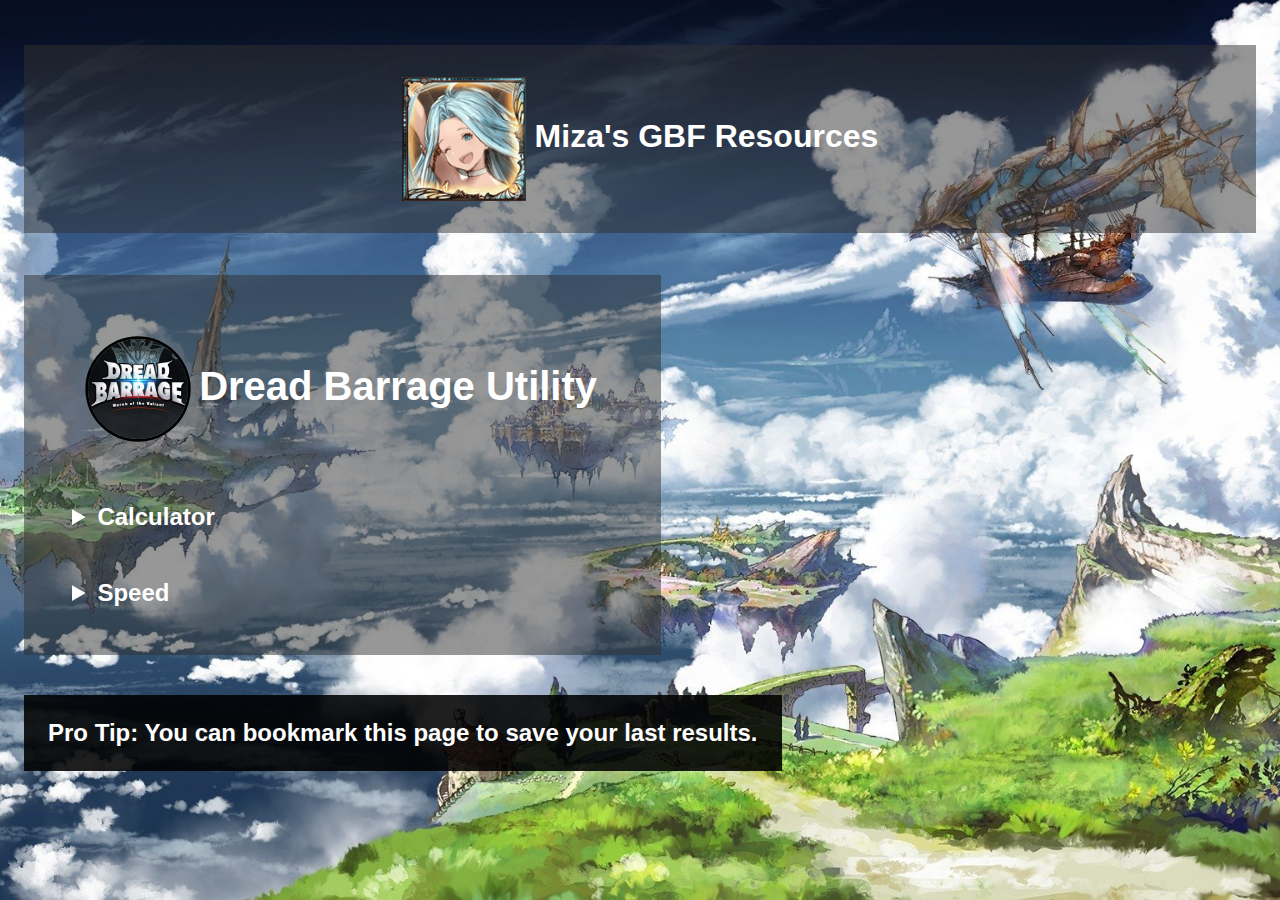
==== dbutility.html @ ac2eaf6c "dbutility" ====
<!DOCTYPE html>
<html>
<head>
    <meta charset="utf-8"/>
    <title>Miza's GBF Resources</title>
    <meta name="title" content="Miza's GBF Resources">
    <meta name="description" content="Miza's GBF Resources">
    <meta property="og:type" content="website">
    <meta property="og:url" content="https://mizagbf.github.io/">
    <meta property="og:title" content="Miza's GBF Resources">
    <meta property="og:description" content="Miza's GBF Resources">
    <meta property="twitter:card" content="summary_large_image">
    <meta property="twitter:url" content="https://mizagbf.github.io/">
    <meta property="twitter:title" content="Miza's GBF Resources">
    <meta property="twitter:description" content="Miza's GBF Resources">
    <link rel="icon" type="image/x-icon" href="assets/favicon.ico" />
    <link rel="stylesheet" href="css/style.css">
    <link rel="stylesheet" href="css/gwutility.css">
    <script src="js/dbutility.js"></script>
</head>

<body onload="load()">
    <a href="index.html" class="main-link"><h1><img src="assets/lyria.png" class="title-icon">&nbsp;Miza's GBF Resources</h1></a>
    <h2>
        <div id="category-title"><img src="assets/db.png" class="cat-icon">&nbsp;<b>Dread Barrage Utility</b></div>
        <details>
            <summary>Calculator</summary>
            <div id="category">
                <div>
                    <label for="token">Current Honor</label>
                    <input type="text" id="gwut6" name="token" value="0" placeholder="Your Tokens" onkeyup="if(event.key === 'Enter') calculator();">
                </div>
                <div>
                    <label for="token">Owned Tokens</label>
                    <input type="text" id="gwut1" name="token" value="0" placeholder="Your Tokens" onkeyup="if(event.key === 'Enter') calculator();">
                </div>
                <div>
                    <label for="posbox">Current Box</label>
                    <input type="text" id="gwut2" name="posbox" value="1" placeholder="Current Box" onkeyup="if(event.key === 'Enter') calculator();">
                </div>
                <div><label for="selection">Target</label></div>
                <select id="gwut4" name="selection">
                    <option value="0">Token</option>
                    <option value="1">Box</option>
                    <option value="3">Honor</option>
                </select>
                <input type="text" id="gwut5" value="1" placeholder="How much?" onkeyup="if(event.key === 'Enter') calculator();">
                <button id="gwut1confirm" type="button" onclick="calculator()">Calculate</button>
            </div>
            <div id="category">
                <div id="calc-result">
                    Please select what you want to calculate.
                </div>
            </div>
        </details>
        <details>
            <summary>Speed</summary>
            <div id="category">
                <div>
                    <label for="delay">Loading Delay</label>
                    <input type="text" id="gwut10" name="delay" value="" placeholder="Loading Time" onkeyup="if(event.key === 'Enter') speed();">
                </div>
                <div>
                    <label for="nm90">★</label>
                    <input type="text" id="gwut11" name="nm90" value="" placeholder="Clear Time" onkeyup="if(event.key === 'Enter') speed();">
                </div>
                <div>
                    <label for="nm95">★★</label>
                    <input type="text" id="gwut12" name="nm95" value="" placeholder="Clear Time" onkeyup="if(event.key === 'Enter') speed();">
                </div>
                <div>
                    <label for="nm100">★★★</label>
                    <input type="text" id="gwut13" name="nm100" value="" placeholder="Clear Time" onkeyup="if(event.key === 'Enter') speed();">
                </div>
                <div>
                    <label for="nm150">★★★★</label>
                    <input type="text" id="gwut14" name="nm150" value="" placeholder="Clear Time" onkeyup="if(event.key === 'Enter') speed();">
                </div>
                <div>
                    <label for="nm200">★★★★</label>
                    <input type="text" id="gwut15" name="nm200" value="" placeholder="Clear Time" onkeyup="if(event.key === 'Enter') speed();">
                </div>
                <button id="gwut2confirm" type="button" onclick="speed()">Compare</button>
            </div>
            <div id="category">
                <div id="speed-result">
                    Input the clear times of fights you want to compare, in seconds.
                </div>
            </div>
        </details>
    </h2>
    <h2 style="background-color: #000000e0">
        Pro Tip: You can bookmark this page to save your last results.
    </h2>
</body>
</html>
---- css/style.css ----
html { 
    background: url(../assets/background.jpg) no-repeat center center fixed; 
    -webkit-background-size: cover;
    -moz-background-size: cover;
    -o-background-size: cover;
    background-size: cover;
}

body {
    font-family: sans-serif;
    font-size: 16px;
    padding: 1em;
}

h1 {
    background: #30303080;
    padding: 1em;
    text-align: center;
    color: white;
}

h2 {
    color: white;
    background: #30303080;
    display: inline-block;
    padding: 1em;
}

p {
    color: white;
}

a {
    color: inherit;
}

#category-title {
    font-size: 40px;
    padding: 1em;
}

#category {
    background: #20202080;
    font-size: 16px;
    padding: 1em;
    color: black;
}

.elem {
    display: inline-block;
    vertical-align:middle;
    padding: 20px 20px 0px;
}

.title-icon {
    vertical-align:middle;
    height:124px;;
}

.main-link {
    text-decoration: none;
}

.cat-link {
    display: inline-block;
    border: 2px solid black;
    border-radius: 5px;
    background-color: #b8b8b8b0;
    padding: 5px 5px 5px;
    text-align: center;
}

.cat-link:hover {
    background-color: #98dde3b0;
}

.cat-icon {
    display: inline-block;
    vertical-align:middle;
    height:100px;
    border-radius: 50%;
    box-shadow: 0 0 0 2pt #000000
}
---- css/gwutility.css ----
label {
    color: white;
    width: 170px;
    display: inline-block;
    margin: 5px;
}

input, select, button {
    background-color: #ffffffb0;
    border: 2px solid #000000;
    margin: 5px;
    width: 170px;
    font-size: 25px;
    display: inline-block;
}

button {
    border-radius: 10px;
}

summary {
    margin: 1em;
}

#calc-result, #speed-result {
    color: white;
    font-size: 20px;
    background-color: #000000;
    padding: 1em;
}
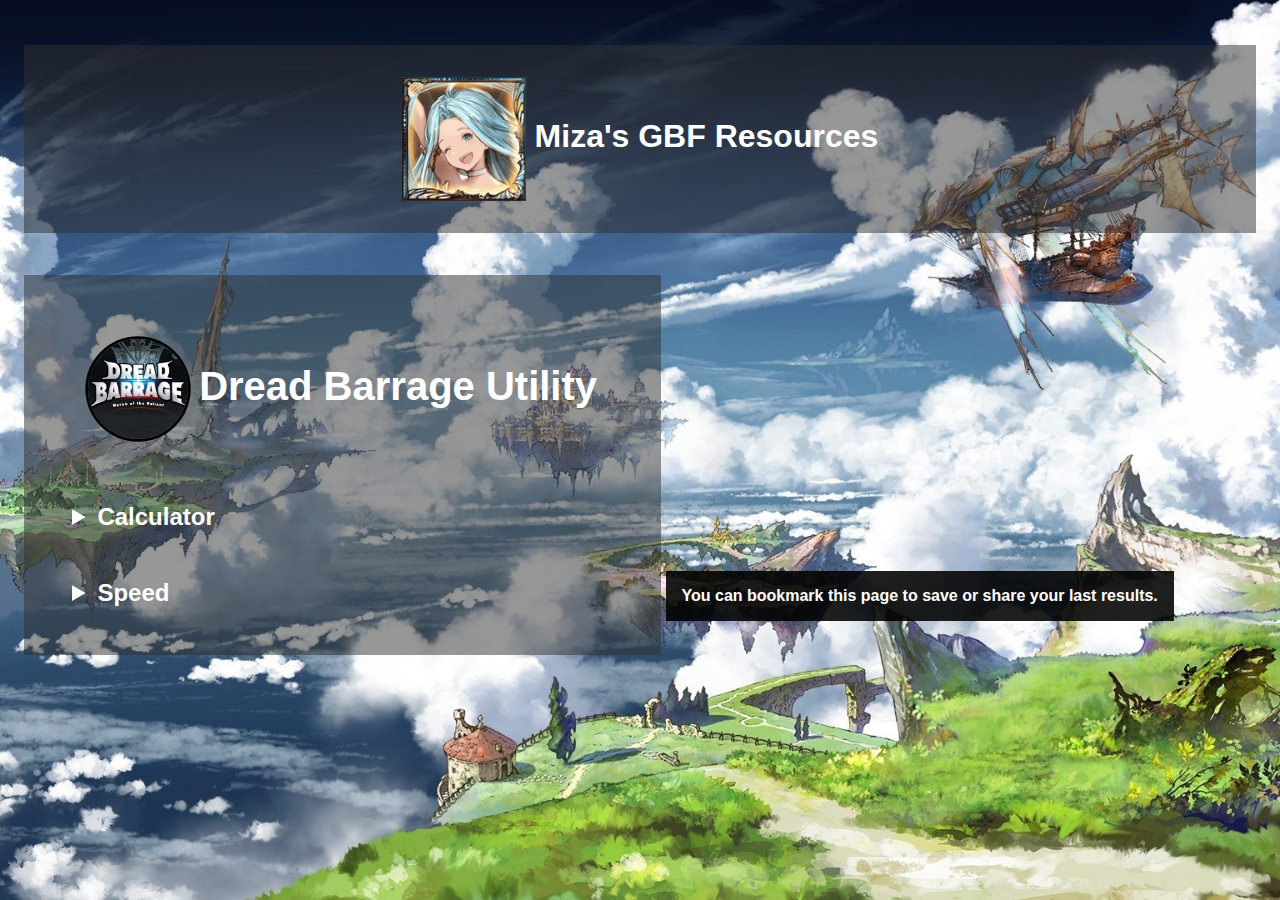
==== commit c58b0047: "spark" ====
--- a/dbutility.html
+++ b/dbutility.html
@@ -89,8 +89,8 @@
             </div>
         </details>
     </h2>
-    <h2 style="background-color: #000000e0">
-        Pro Tip: You can bookmark this page to save your last results.
+    <h2 id="tip">
+        You can bookmark this page to save or share your last results.
     </h2>
 </body>
 </html>--- a/css/style.css
+++ b/css/style.css
@@ -80,4 +80,9 @@
     height:100px;
     border-radius: 50%;
     box-shadow: 0 0 0 2pt #000000
+}
+
+#tip {
+    background-color: #000000e0;
+    font-size: 16px;
 }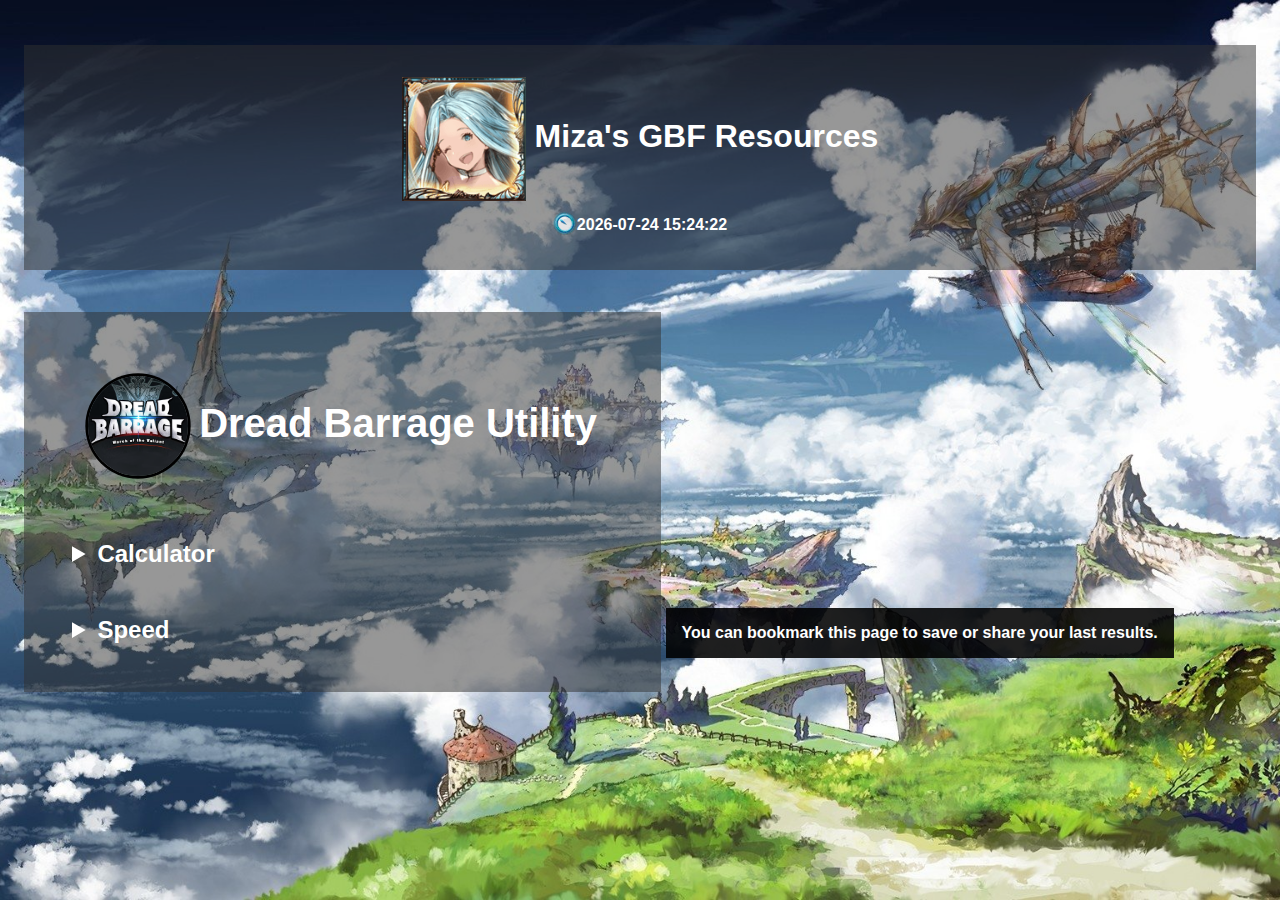
==== commit 8abcfaa1: "clock" ====
--- a/dbutility.html
+++ b/dbutility.html
@@ -16,11 +16,12 @@
     <link rel="icon" type="image/x-icon" href="assets/favicon.ico" />
     <link rel="stylesheet" href="css/style.css">
     <link rel="stylesheet" href="css/gwutility.css">
+    <script src="js/clock.js"></script>
     <script src="js/dbutility.js"></script>
 </head>
 
 <body onload="load()">
-    <a href="index.html" class="main-link"><h1><img src="assets/lyria.png" class="title-icon">&nbsp;Miza's GBF Resources</h1></a>
+    <a href="index.html" class="main-link"><h1><img src="assets/lyria.png" class="title-icon">&nbsp;Miza's GBF Resources<br><img src="assets/clock.png" id="clock-icon"><div id="clock"></div></h1></a>
     <h2>
         <div id="category-title"><img src="assets/db.png" class="cat-icon">&nbsp;<b>Dread Barrage Utility</b></div>
         <details>
--- a/css/style.css
+++ b/css/style.css
@@ -34,6 +34,18 @@
     color: inherit;
 }
 
+#clock-icon {
+    max-width:24px;
+    position: relative;
+    top: 5px;
+}
+
+#clock {
+    display: inline-block;
+    font-size: 16px;
+    color:white;
+}
+
 #category-title {
     font-size: 40px;
     padding: 1em;
@@ -50,6 +62,7 @@
     display: inline-block;
     vertical-align:middle;
     padding: 20px 20px 0px;
+    width: 100px;
 }
 
 .title-icon {
@@ -78,8 +91,9 @@
     display: inline-block;
     vertical-align:middle;
     height:100px;
+    width:100px;
     border-radius: 50%;
-    box-shadow: 0 0 0 2pt #000000
+    box-shadow: 0 0 0 2pt #000000      
 }
 
 #tip {
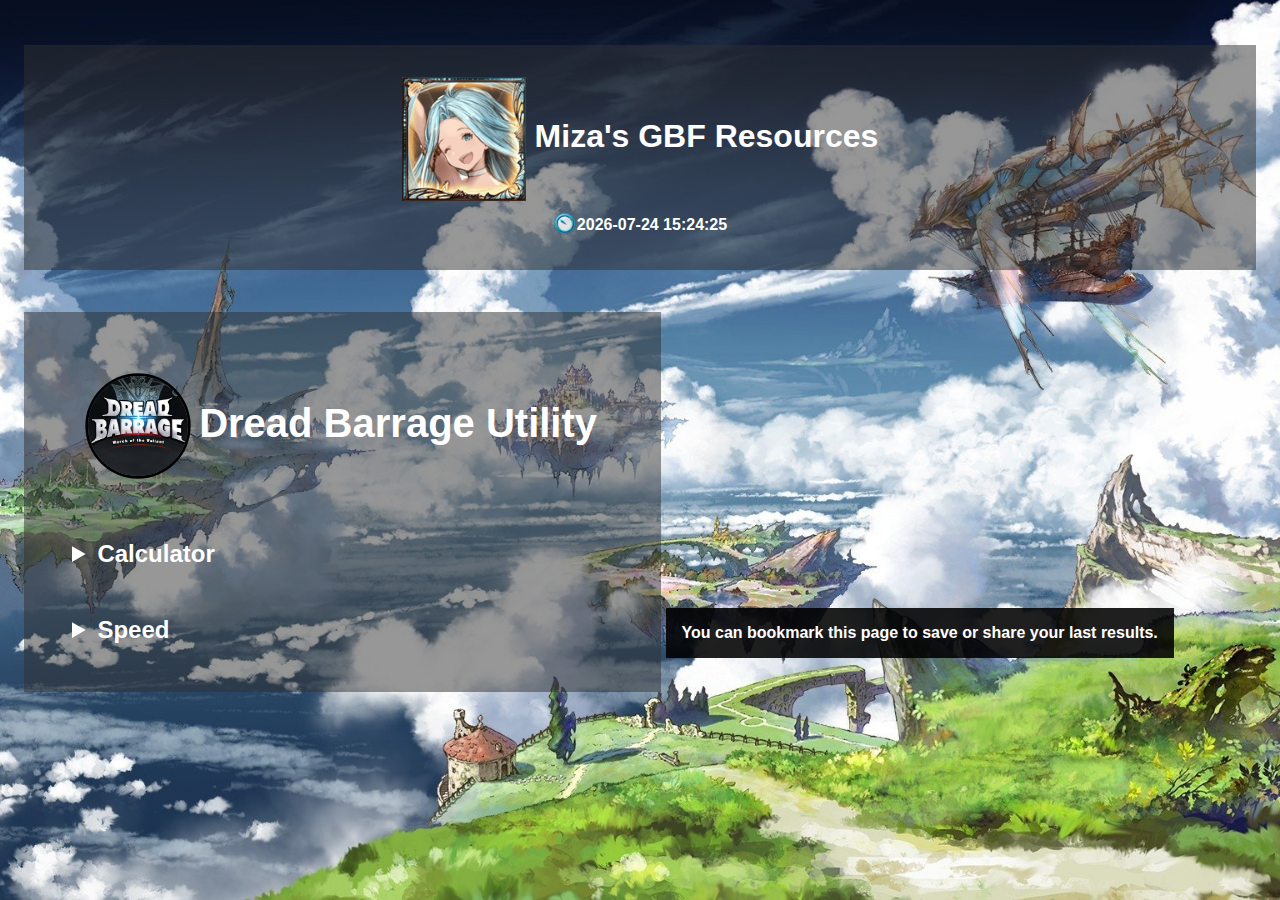
==== commit ff9a1600: "site_name" ====
--- a/dbutility.html
+++ b/dbutility.html
@@ -5,6 +5,7 @@
     <title>Miza's GBF Resources</title>
     <meta name="title" content="Miza's GBF Resources">
     <meta name="description" content="Miza's GBF Resources">
+    <meta property="og:site_name" content="Github">
     <meta property="og:type" content="website">
     <meta property="og:url" content="https://mizagbf.github.io/">
     <meta property="og:title" content="Miza's GBF Resources">
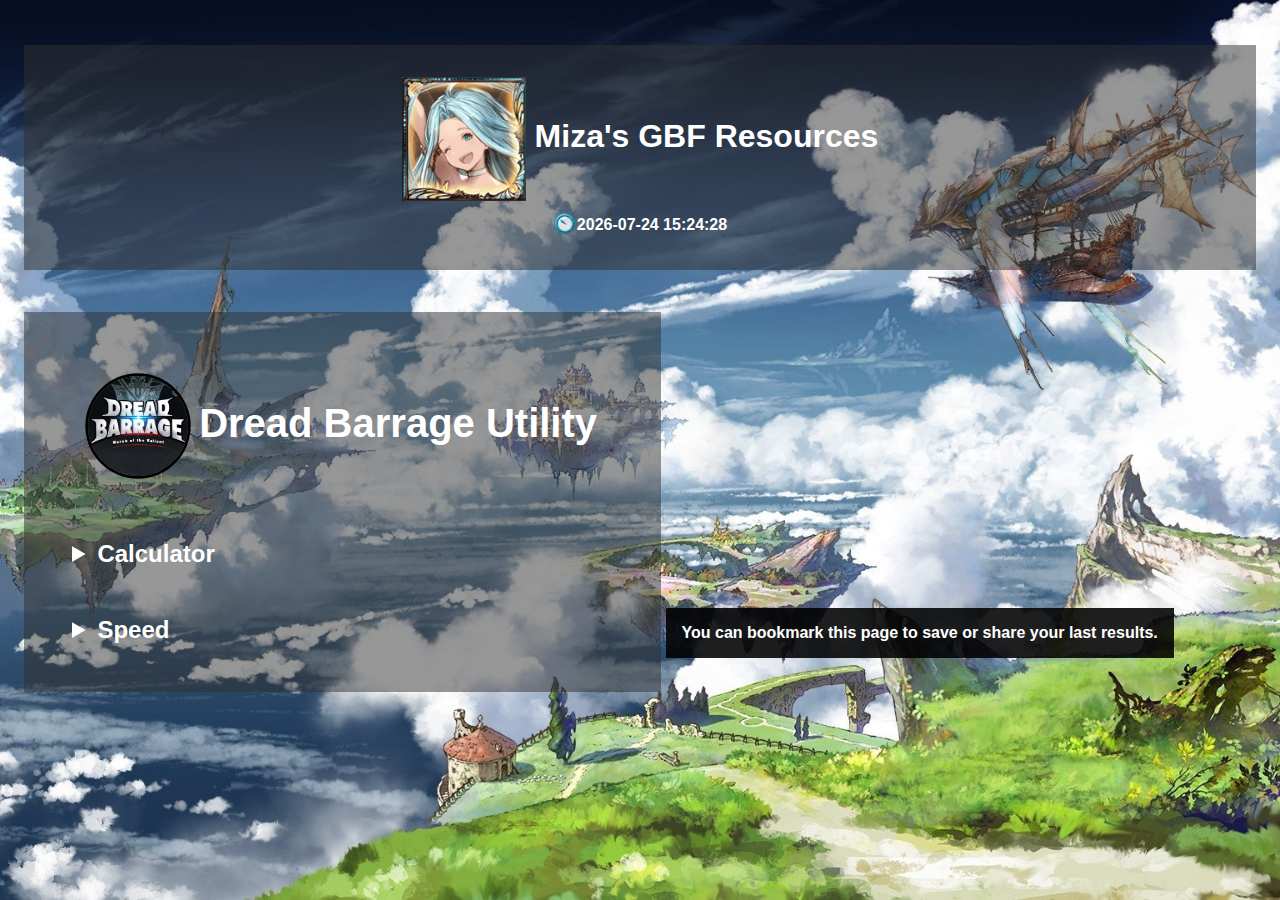
==== commit eed95088: "meta theme color" ====
--- a/dbutility.html
+++ b/dbutility.html
@@ -5,6 +5,7 @@
     <title>Miza's GBF Resources</title>
     <meta name="title" content="Miza's GBF Resources">
     <meta name="description" content="Miza's GBF Resources">
+    <meta name="theme-color" content="#5217b0">
     <meta property="og:site_name" content="Github">
     <meta property="og:type" content="website">
     <meta property="og:url" content="https://mizagbf.github.io/">
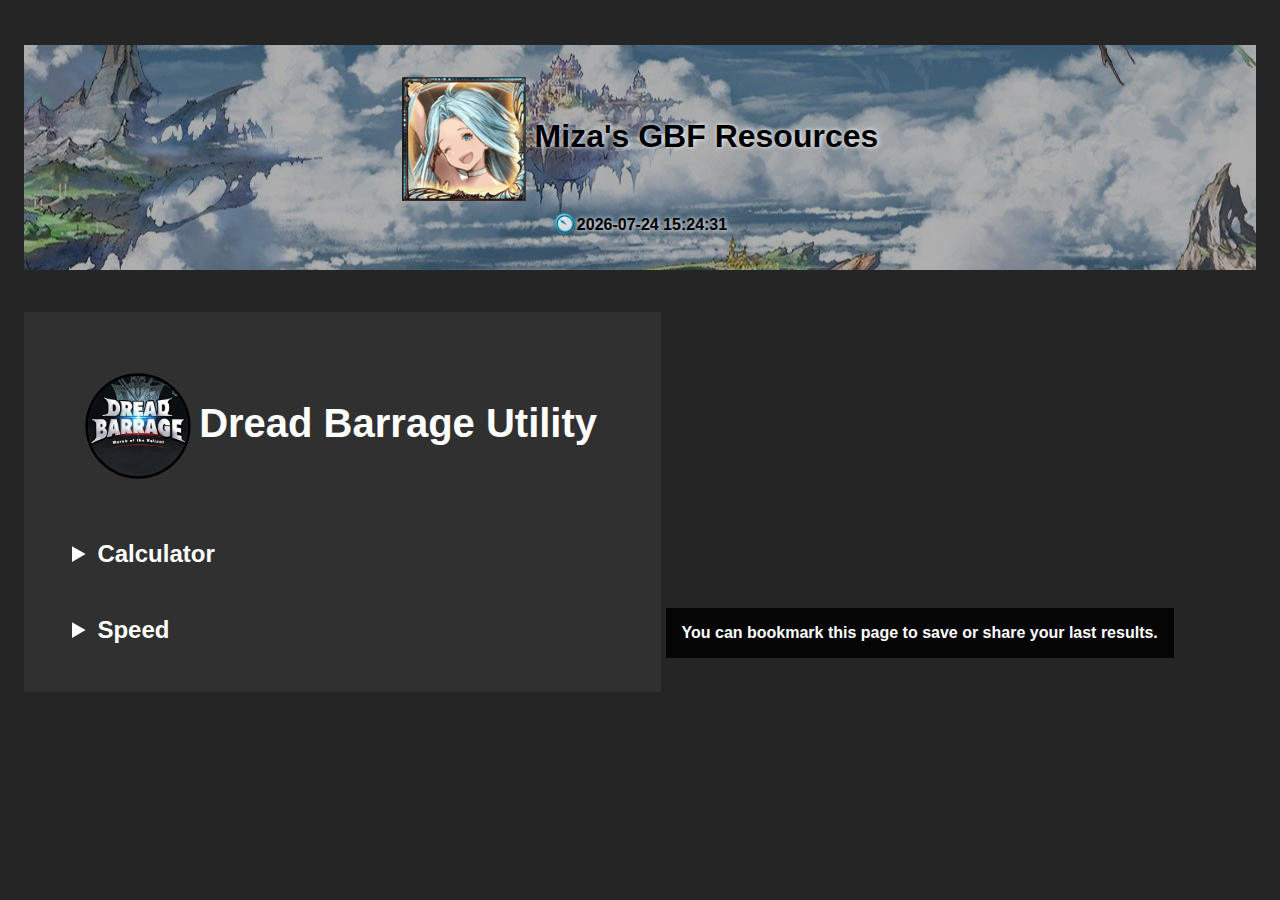
==== commit ce4c03d3: "updated css to be closer to gbfal/ap" ====
--- a/dbutility.html
+++ b/dbutility.html
@@ -23,7 +23,7 @@
 </head>
 
 <body onload="load()">
-    <a href="index.html" class="main-link"><h1><img src="assets/lyria.png" class="title-icon">&nbsp;Miza's GBF Resources<br><img src="assets/clock.png" id="clock-icon"><div id="clock"></div></h1></a>
+    <a href="index.html" class="main-link"><div id="header-bg"><h1><img src="assets/lyria.png" class="title-icon">&nbsp;Miza's GBF Resources<br><img src="assets/clock.png" id="clock-icon"><div id="clock"></div></h1></div></a>
     <h2>
         <div id="category-title"><img src="assets/db.png" class="cat-icon">&nbsp;<b>Dread Barrage Utility</b></div>
         <details>
--- a/css/style.css
+++ b/css/style.css
@@ -1,9 +1,5 @@
 html { 
-    background: url(../assets/background.jpg) no-repeat center center fixed; 
-    -webkit-background-size: cover;
-    -moz-background-size: cover;
-    -o-background-size: cover;
-    background-size: cover;
+    background: #252526;
 }
 
 body {
@@ -12,16 +8,21 @@
     padding: 1em;
 }
 
+#header-bg {
+    background: url(../assets/background.jpg) no-repeat center center;
+}
+
 h1 {
-    background: #30303080;
+    background-color: #00000050;
+    text-shadow: #ffffff 1px 0 5px;
     padding: 1em;
     text-align: center;
-    color: white;
+    color: #000000;
 }
 
 h2 {
     color: white;
-    background: #30303080;
+    background: #303030;
     display: inline-block;
     padding: 1em;
 }
@@ -43,7 +44,6 @@
 #clock {
     display: inline-block;
     font-size: 16px;
-    color:white;
 }
 
 #category-title {
@@ -52,7 +52,7 @@
 }
 
 #category {
-    background: #20202080;
+    background: #202020;
     font-size: 16px;
     padding: 1em;
     color: black;
@@ -78,13 +78,13 @@
     display: inline-block;
     border: 2px solid black;
     border-radius: 5px;
-    background-color: #b8b8b8b0;
+    background-color: #b8b8b8;
     padding: 5px 5px 5px;
     text-align: center;
 }
 
 .cat-link:hover {
-    background-color: #98dde3b0;
+    background-color: #98dde3;
 }
 
 .cat-icon {
@@ -93,10 +93,10 @@
     height:100px;
     width:100px;
     border-radius: 50%;
-    box-shadow: 0 0 0 2pt #000000      
+    box-shadow: 0 0 0 2pt #000000
 }
 
 #tip {
-    background-color: #000000e0;
+    background-color: #050505;
     font-size: 16px;
 }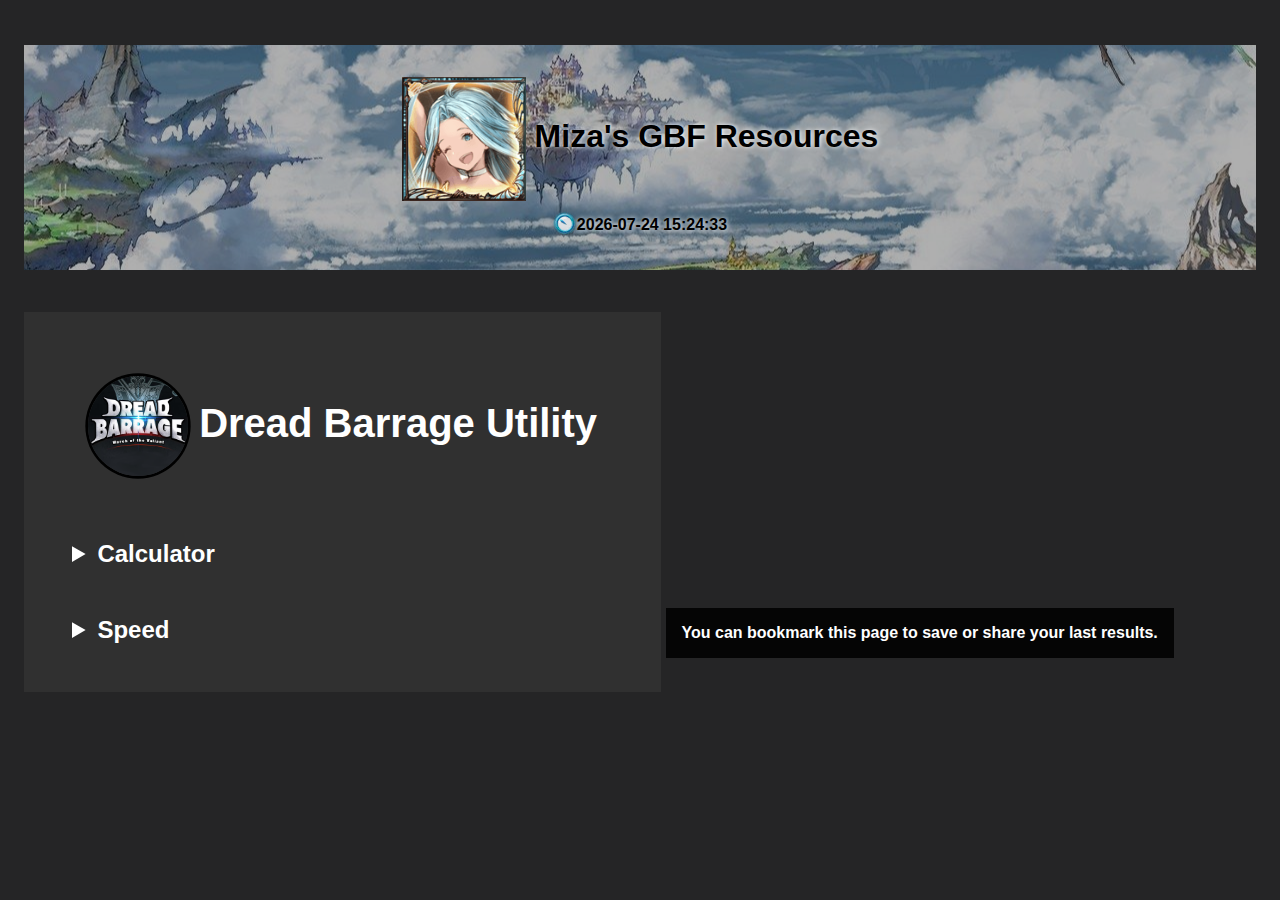
==== commit 00494de7: "normalize" ====
--- a/dbutility.html
+++ b/dbutility.html
@@ -1,99 +1,99 @@
-<!DOCTYPE html>
-<html>
-<head>
-    <meta charset="utf-8"/>
-    <title>Miza's GBF Resources</title>
-    <meta name="title" content="Miza's GBF Resources">
-    <meta name="description" content="Miza's GBF Resources">
-    <meta name="theme-color" content="#5217b0">
-    <meta property="og:site_name" content="Github">
-    <meta property="og:type" content="website">
-    <meta property="og:url" content="https://mizagbf.github.io/">
-    <meta property="og:title" content="Miza's GBF Resources">
-    <meta property="og:description" content="Miza's GBF Resources">
-    <meta property="twitter:card" content="summary_large_image">
-    <meta property="twitter:url" content="https://mizagbf.github.io/">
-    <meta property="twitter:title" content="Miza's GBF Resources">
-    <meta property="twitter:description" content="Miza's GBF Resources">
-    <link rel="icon" type="image/x-icon" href="assets/favicon.ico" />
-    <link rel="stylesheet" href="css/style.css">
-    <link rel="stylesheet" href="css/gwutility.css">
-    <script src="js/clock.js"></script>
-    <script src="js/dbutility.js"></script>
-</head>
-
-<body onload="load()">
-    <a href="index.html" class="main-link"><div id="header-bg"><h1><img src="assets/lyria.png" class="title-icon">&nbsp;Miza's GBF Resources<br><img src="assets/clock.png" id="clock-icon"><div id="clock"></div></h1></div></a>
-    <h2>
-        <div id="category-title"><img src="assets/db.png" class="cat-icon">&nbsp;<b>Dread Barrage Utility</b></div>
-        <details>
-            <summary>Calculator</summary>
-            <div id="category">
-                <div>
-                    <label for="token">Current Honor</label>
-                    <input type="text" id="gwut6" name="token" value="0" placeholder="Your Tokens" onkeyup="if(event.key === 'Enter') calculator();">
-                </div>
-                <div>
-                    <label for="token">Owned Tokens</label>
-                    <input type="text" id="gwut1" name="token" value="0" placeholder="Your Tokens" onkeyup="if(event.key === 'Enter') calculator();">
-                </div>
-                <div>
-                    <label for="posbox">Current Box</label>
-                    <input type="text" id="gwut2" name="posbox" value="1" placeholder="Current Box" onkeyup="if(event.key === 'Enter') calculator();">
-                </div>
-                <div><label for="selection">Target</label></div>
-                <select id="gwut4" name="selection">
-                    <option value="0">Token</option>
-                    <option value="1">Box</option>
-                    <option value="3">Honor</option>
-                </select>
-                <input type="text" id="gwut5" value="1" placeholder="How much?" onkeyup="if(event.key === 'Enter') calculator();">
-                <button id="gwut1confirm" type="button" onclick="calculator()">Calculate</button>
-            </div>
-            <div id="category">
-                <div id="calc-result">
-                    Please select what you want to calculate.
-                </div>
-            </div>
-        </details>
-        <details>
-            <summary>Speed</summary>
-            <div id="category">
-                <div>
-                    <label for="delay">Loading Delay</label>
-                    <input type="text" id="gwut10" name="delay" value="" placeholder="Loading Time" onkeyup="if(event.key === 'Enter') speed();">
-                </div>
-                <div>
-                    <label for="nm90">★</label>
-                    <input type="text" id="gwut11" name="nm90" value="" placeholder="Clear Time" onkeyup="if(event.key === 'Enter') speed();">
-                </div>
-                <div>
-                    <label for="nm95">★★</label>
-                    <input type="text" id="gwut12" name="nm95" value="" placeholder="Clear Time" onkeyup="if(event.key === 'Enter') speed();">
-                </div>
-                <div>
-                    <label for="nm100">★★★</label>
-                    <input type="text" id="gwut13" name="nm100" value="" placeholder="Clear Time" onkeyup="if(event.key === 'Enter') speed();">
-                </div>
-                <div>
-                    <label for="nm150">★★★★</label>
-                    <input type="text" id="gwut14" name="nm150" value="" placeholder="Clear Time" onkeyup="if(event.key === 'Enter') speed();">
-                </div>
-                <div>
-                    <label for="nm200">★★★★</label>
-                    <input type="text" id="gwut15" name="nm200" value="" placeholder="Clear Time" onkeyup="if(event.key === 'Enter') speed();">
-                </div>
-                <button id="gwut2confirm" type="button" onclick="speed()">Compare</button>
-            </div>
-            <div id="category">
-                <div id="speed-result">
-                    Input the clear times of fights you want to compare, in seconds.
-                </div>
-            </div>
-        </details>
-    </h2>
-    <h2 id="tip">
-        You can bookmark this page to save or share your last results.
-    </h2>
-</body>
+<!DOCTYPE html>
+<html>
+<head>
+    <meta charset="utf-8"/>
+    <title>Miza's GBF Resources</title>
+    <meta name="title" content="Miza's GBF Resources">
+    <meta name="description" content="Miza's GBF Resources">
+    <meta name="theme-color" content="#5217b0">
+    <meta property="og:site_name" content="Github">
+    <meta property="og:type" content="website">
+    <meta property="og:url" content="https://mizagbf.github.io/">
+    <meta property="og:title" content="Miza's GBF Resources">
+    <meta property="og:description" content="Miza's GBF Resources">
+    <meta property="twitter:card" content="summary_large_image">
+    <meta property="twitter:url" content="https://mizagbf.github.io/">
+    <meta property="twitter:title" content="Miza's GBF Resources">
+    <meta property="twitter:description" content="Miza's GBF Resources">
+    <link rel="icon" type="image/x-icon" href="assets/favicon.ico" />
+    <link rel="stylesheet" href="css/style.css">
+    <link rel="stylesheet" href="css/gwutility.css">
+    <script src="js/clock.js"></script>
+    <script src="js/dbutility.js"></script>
+</head>
+
+<body onload="load()">
+    <a href="index.html" class="main-link"><div id="header-bg"><h1><img src="assets/lyria.png" class="title-icon">&nbsp;Miza's GBF Resources<br><img src="assets/clock.png" id="clock-icon"><div id="clock"></div></h1></div></a>
+    <h2>
+        <div id="category-title"><img src="assets/db.png" class="cat-icon">&nbsp;<b>Dread Barrage Utility</b></div>
+        <details>
+            <summary>Calculator</summary>
+            <div id="category">
+                <div>
+                    <label for="token">Current Honor</label>
+                    <input type="text" id="gwut6" name="token" value="0" placeholder="Your Tokens" onkeyup="if(event.key === 'Enter') calculator();">
+                </div>
+                <div>
+                    <label for="token">Owned Tokens</label>
+                    <input type="text" id="gwut1" name="token" value="0" placeholder="Your Tokens" onkeyup="if(event.key === 'Enter') calculator();">
+                </div>
+                <div>
+                    <label for="posbox">Current Box</label>
+                    <input type="text" id="gwut2" name="posbox" value="1" placeholder="Current Box" onkeyup="if(event.key === 'Enter') calculator();">
+                </div>
+                <div><label for="selection">Target</label></div>
+                <select id="gwut4" name="selection">
+                    <option value="0">Token</option>
+                    <option value="1">Box</option>
+                    <option value="3">Honor</option>
+                </select>
+                <input type="text" id="gwut5" value="1" placeholder="How much?" onkeyup="if(event.key === 'Enter') calculator();">
+                <button id="gwut1confirm" type="button" onclick="calculator()">Calculate</button>
+            </div>
+            <div id="category">
+                <div id="calc-result">
+                    Please select what you want to calculate.
+                </div>
+            </div>
+        </details>
+        <details>
+            <summary>Speed</summary>
+            <div id="category">
+                <div>
+                    <label for="delay">Loading Delay</label>
+                    <input type="text" id="gwut10" name="delay" value="" placeholder="Loading Time" onkeyup="if(event.key === 'Enter') speed();">
+                </div>
+                <div>
+                    <label for="nm90">★</label>
+                    <input type="text" id="gwut11" name="nm90" value="" placeholder="Clear Time" onkeyup="if(event.key === 'Enter') speed();">
+                </div>
+                <div>
+                    <label for="nm95">★★</label>
+                    <input type="text" id="gwut12" name="nm95" value="" placeholder="Clear Time" onkeyup="if(event.key === 'Enter') speed();">
+                </div>
+                <div>
+                    <label for="nm100">★★★</label>
+                    <input type="text" id="gwut13" name="nm100" value="" placeholder="Clear Time" onkeyup="if(event.key === 'Enter') speed();">
+                </div>
+                <div>
+                    <label for="nm150">★★★★</label>
+                    <input type="text" id="gwut14" name="nm150" value="" placeholder="Clear Time" onkeyup="if(event.key === 'Enter') speed();">
+                </div>
+                <div>
+                    <label for="nm200">★★★★</label>
+                    <input type="text" id="gwut15" name="nm200" value="" placeholder="Clear Time" onkeyup="if(event.key === 'Enter') speed();">
+                </div>
+                <button id="gwut2confirm" type="button" onclick="speed()">Compare</button>
+            </div>
+            <div id="category">
+                <div id="speed-result">
+                    Input the clear times of fights you want to compare, in seconds.
+                </div>
+            </div>
+        </details>
+    </h2>
+    <h2 id="tip">
+        You can bookmark this page to save or share your last results.
+    </h2>
+</body>
 </html>--- a/css/style.css
+++ b/css/style.css
@@ -1,102 +1,102 @@
-html { 
-    background: #252526;
-}
-
-body {
-    font-family: sans-serif;
-    font-size: 16px;
-    padding: 1em;
-}
-
-#header-bg {
-    background: url(../assets/background.jpg) no-repeat center center;
-}
-
-h1 {
-    background-color: #00000050;
-    text-shadow: #ffffff 1px 0 5px;
-    padding: 1em;
-    text-align: center;
-    color: #000000;
-}
-
-h2 {
-    color: white;
-    background: #303030;
-    display: inline-block;
-    padding: 1em;
-}
-
-p {
-    color: white;
-}
-
-a {
-    color: inherit;
-}
-
-#clock-icon {
-    max-width:24px;
-    position: relative;
-    top: 5px;
-}
-
-#clock {
-    display: inline-block;
-    font-size: 16px;
-}
-
-#category-title {
-    font-size: 40px;
-    padding: 1em;
-}
-
-#category {
-    background: #202020;
-    font-size: 16px;
-    padding: 1em;
-    color: black;
-}
-
-.elem {
-    display: inline-block;
-    vertical-align:middle;
-    padding: 20px 20px 0px;
-    width: 100px;
-}
-
-.title-icon {
-    vertical-align:middle;
-    height:124px;;
-}
-
-.main-link {
-    text-decoration: none;
-}
-
-.cat-link {
-    display: inline-block;
-    border: 2px solid black;
-    border-radius: 5px;
-    background-color: #b8b8b8;
-    padding: 5px 5px 5px;
-    text-align: center;
-}
-
-.cat-link:hover {
-    background-color: #98dde3;
-}
-
-.cat-icon {
-    display: inline-block;
-    vertical-align:middle;
-    height:100px;
-    width:100px;
-    border-radius: 50%;
-    box-shadow: 0 0 0 2pt #000000
-}
-
-#tip {
-    background-color: #050505;
-    font-size: 16px;
+html { 
+    background: #252526;
+}
+
+body {
+    font-family: sans-serif;
+    font-size: 16px;
+    padding: 1em;
+}
+
+#header-bg {
+    background: url(../assets/background.jpg) no-repeat center center;
+}
+
+h1 {
+    background-color: #00000050;
+    text-shadow: #ffffff 1px 0 5px;
+    padding: 1em;
+    text-align: center;
+    color: #000000;
+}
+
+h2 {
+    color: white;
+    background: #303030;
+    display: inline-block;
+    padding: 1em;
+}
+
+p {
+    color: white;
+}
+
+a {
+    color: inherit;
+}
+
+#clock-icon {
+    max-width:24px;
+    position: relative;
+    top: 5px;
+}
+
+#clock {
+    display: inline-block;
+    font-size: 16px;
+}
+
+#category-title {
+    font-size: 40px;
+    padding: 1em;
+}
+
+#category {
+    background: #202020;
+    font-size: 16px;
+    padding: 1em;
+    color: black;
+}
+
+.elem {
+    display: inline-block;
+    vertical-align:middle;
+    padding: 20px 20px 0px;
+    width: 100px;
+}
+
+.title-icon {
+    vertical-align:middle;
+    height:124px;;
+}
+
+.main-link {
+    text-decoration: none;
+}
+
+.cat-link {
+    display: inline-block;
+    border: 2px solid black;
+    border-radius: 5px;
+    background-color: #b8b8b8;
+    padding: 5px 5px 5px;
+    text-align: center;
+}
+
+.cat-link:hover {
+    background-color: #98dde3;
+}
+
+.cat-icon {
+    display: inline-block;
+    vertical-align:middle;
+    height:100px;
+    width:100px;
+    border-radius: 50%;
+    box-shadow: 0 0 0 2pt #000000
+}
+
+#tip {
+    background-color: #050505;
+    font-size: 16px;
 }--- a/css/gwutility.css
+++ b/css/gwutility.css
@@ -1,30 +1,30 @@
-label {
-    color: white;
-    width: 170px;
-    display: inline-block;
-    margin: 5px;
-}
-
-input, select, button {
-    background-color: #ffffffb0;
-    border: 2px solid #000000;
-    margin: 5px;
-    width: 170px;
-    font-size: 25px;
-    display: inline-block;
-}
-
-button {
-    border-radius: 10px;
-}
-
-summary {
-    margin: 1em;
-}
-
-#calc-result, #speed-result {
-    color: white;
-    font-size: 20px;
-    background-color: #000000;
-    padding: 1em;
+label {
+    color: white;
+    width: 170px;
+    display: inline-block;
+    margin: 5px;
+}
+
+input, select, button {
+    background-color: #ffffffb0;
+    border: 2px solid #000000;
+    margin: 5px;
+    width: 170px;
+    font-size: 25px;
+    display: inline-block;
+}
+
+button {
+    border-radius: 10px;
+}
+
+summary {
+    margin: 1em;
+}
+
+#calc-result, #speed-result {
+    color: white;
+    font-size: 20px;
+    background-color: #000000;
+    padding: 1em;
 }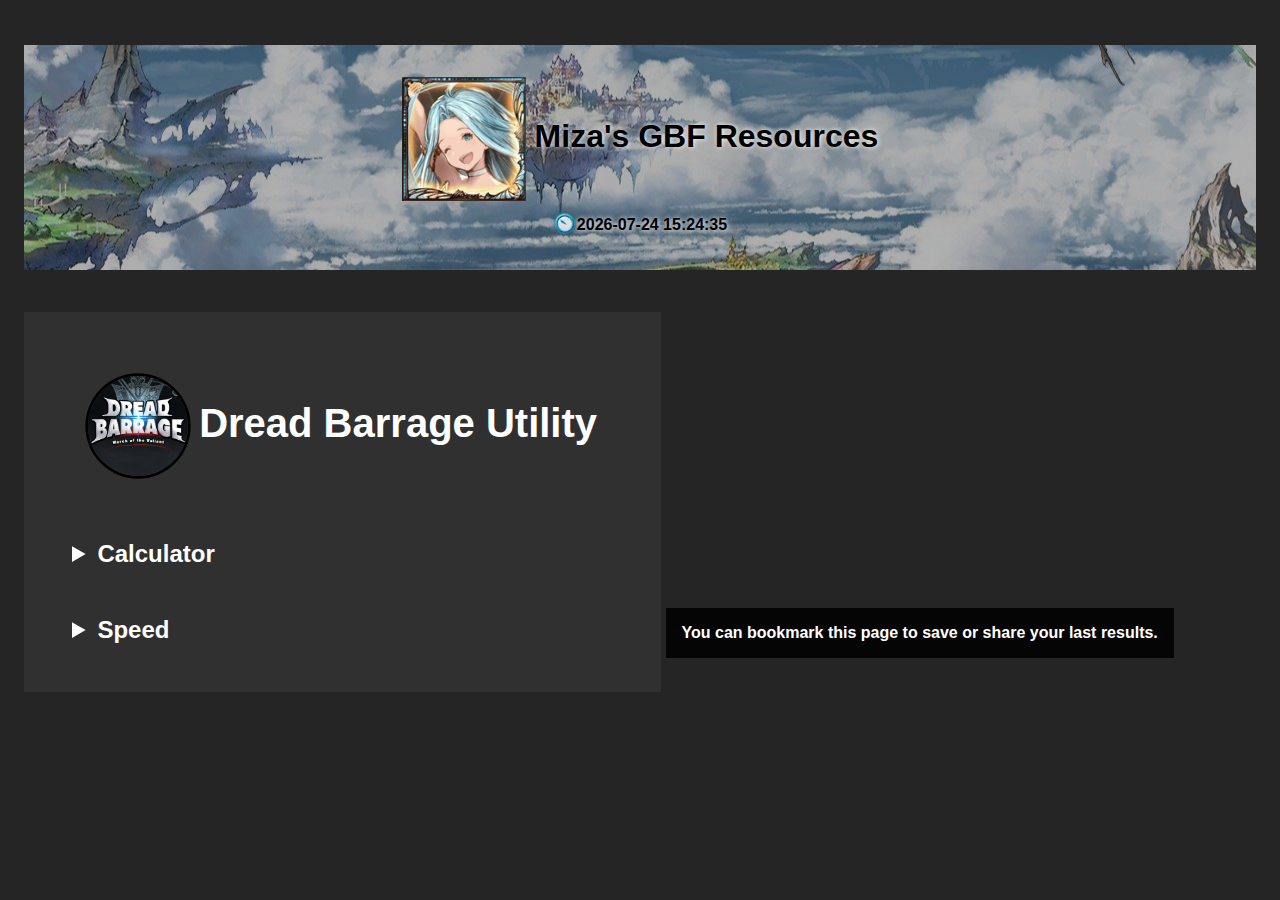
==== commit 28b83afe: "fixed id/class" ====
--- a/dbutility.html
+++ b/dbutility.html
@@ -25,10 +25,10 @@
 <body onload="load()">
     <a href="index.html" class="main-link"><div id="header-bg"><h1><img src="assets/lyria.png" class="title-icon">&nbsp;Miza's GBF Resources<br><img src="assets/clock.png" id="clock-icon"><div id="clock"></div></h1></div></a>
     <h2>
-        <div id="category-title"><img src="assets/db.png" class="cat-icon">&nbsp;<b>Dread Barrage Utility</b></div>
+        <div class="category-title"><img src="assets/db.png" class="cat-icon">&nbsp;<b>Dread Barrage Utility</b></div>
         <details>
             <summary>Calculator</summary>
-            <div id="category">
+            <div class="category">
                 <div>
                     <label for="token">Current Honor</label>
                     <input type="text" id="gwut6" name="token" value="0" placeholder="Your Tokens" onkeyup="if(event.key === 'Enter') calculator();">
@@ -50,7 +50,7 @@
                 <input type="text" id="gwut5" value="1" placeholder="How much?" onkeyup="if(event.key === 'Enter') calculator();">
                 <button id="gwut1confirm" type="button" onclick="calculator()">Calculate</button>
             </div>
-            <div id="category">
+            <div class="category">
                 <div id="calc-result">
                     Please select what you want to calculate.
                 </div>
@@ -58,7 +58,7 @@
         </details>
         <details>
             <summary>Speed</summary>
-            <div id="category">
+            <div class="category">
                 <div>
                     <label for="delay">Loading Delay</label>
                     <input type="text" id="gwut10" name="delay" value="" placeholder="Loading Time" onkeyup="if(event.key === 'Enter') speed();">
@@ -85,7 +85,7 @@
                 </div>
                 <button id="gwut2confirm" type="button" onclick="speed()">Compare</button>
             </div>
-            <div id="category">
+            <div class="category">
                 <div id="speed-result">
                     Input the clear times of fights you want to compare, in seconds.
                 </div>
--- a/css/style.css
+++ b/css/style.css
@@ -46,12 +46,12 @@
     font-size: 16px;
 }
 
-#category-title {
+.category-title {
     font-size: 40px;
     padding: 1em;
 }
 
-#category {
+.category {
     background: #202020;
     font-size: 16px;
     padding: 1em;
